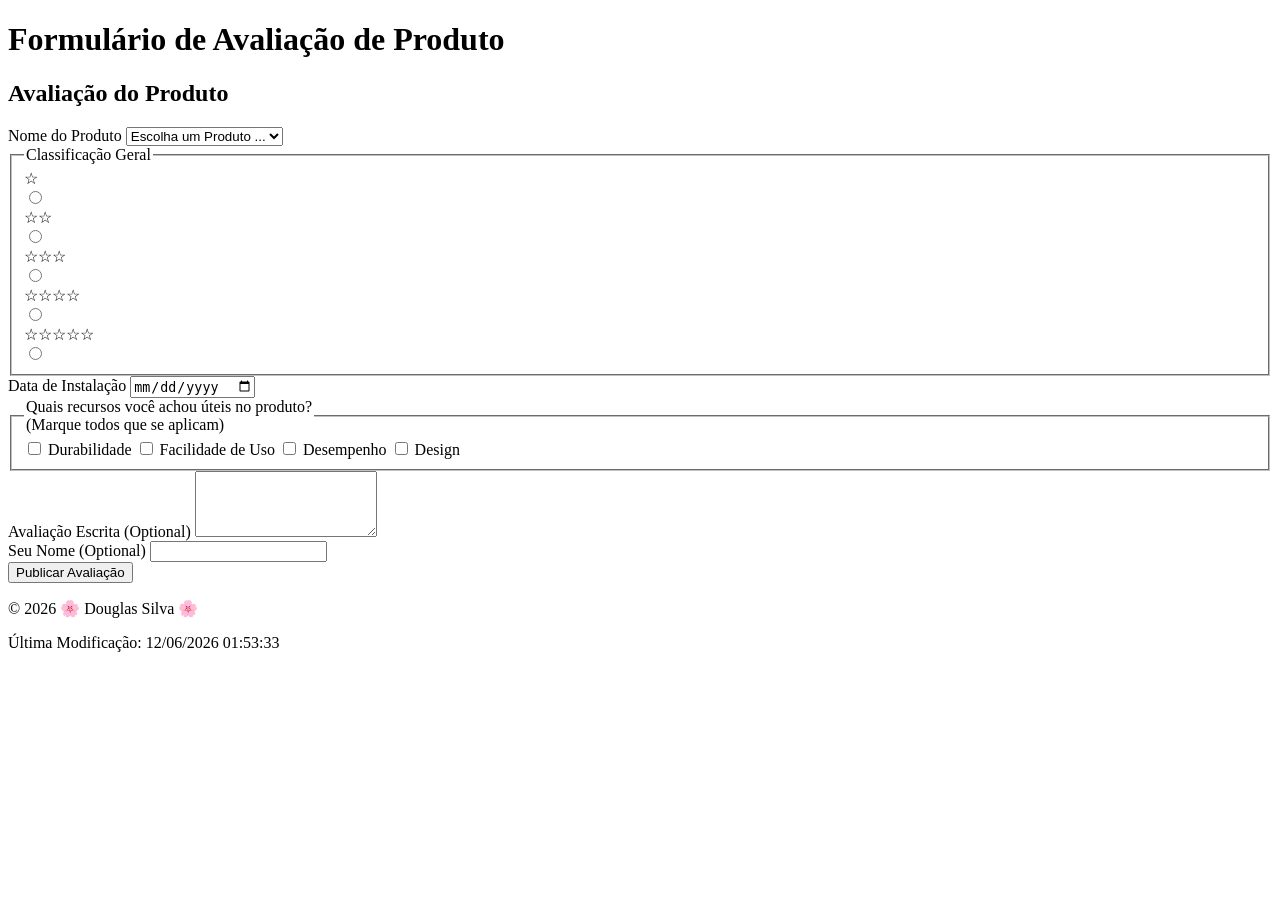
==== formulario.html @ 3a16f37f "alterado" ====
<!DOCTYPE html>
<html lang="pt-BR">

<head>
    <meta charset="UTF-8">
    <meta name="viewport" content="width=device-width, initial-scale=1.0">
    <title>Avaliação do Produto</title>
    <link rel="stylesheet" href="css/form.css">
    <script defer src="js/form.js"></script>
</head>

<body>
    <header>
        <h1>Formulário de Avaliação de Produto</h1>
    </header>
    <main>
        <div class="form-container">
            <h2>Avaliação do Produto</h2>
            <form method="get" action="avaliacao.html">

                <div class="form-group">
                    <label for="product">Nome do Produto</label>
                    <select id="product" name="product" required>
                        <option value="" disabled selected>Escolha um Produto ...</option>
                    </select>
                </div>

                <fieldset class="form-group rating-group">
                    <legend>Classificação Geral</legend>
                    <div class="rating-stars">
                        <label>
                            <div class="star-label">☆</div>
                            <input type="radio" id="star1" name="rating" value="1" required>
                        </label>
                        <label>
                            <div class="star-label">☆☆</div>
                            <input type="radio" id="star2" name="rating" value="2" required>
                        </label>
                        <label>
                            <div class="star-label">☆☆☆</div>
                            <input type="radio" id="star3" name="rating" value="3" required>
                        </label>
                        <label>
                            <div class="star-label">☆☆☆☆</div>
                            <input type="radio" id="star4" name="rating" value="4" required>
                        </label>
                        <label>
                            <div class="star-label">☆☆☆☆☆</div>
                            <input type="radio" id="star5" name="rating" value="5" required>
                        </label>
                    </div>
                </fieldset>

                <div class="form-group">
                    <label for="installation-date">Data de Instalação</label>
                    <input type="date" id="installation-date" name="installation-date" required>
                </div>

                <fieldset class="form-group features-group">
                    <legend>Quais recursos você achou úteis no produto? <br><span>(Marque todos que se aplicam)</span>
                    </legend>

                    <label><input type="checkbox" id="feature-durability" name="features" value="durability">
                        Durabilidade</label>
                    <label><input type="checkbox" id="feature-ease" name="features" value="ease-of-use"> Facilidade de
                        Uso</label>
                    <label><input type="checkbox" id="feature-performance" name="features" value="performance">
                        Desempenho</label>
                    <label><input type="checkbox" id="feature-design" name="features" value="design"> Design</label>
                </fieldset>

                <div class="form-group">
                    <label for="review">Avaliação Escrita <span class="optional">(Optional)</span></label>
                    <textarea id="review" name="review" rows="4"></textarea>
                </div>

                <div class="form-group">
                    <label for="username">Seu Nome <span class="optional">(Optional)</span></label>
                    <input type="text" id="username" name="username">
                </div>

                <div class="form-actions">
                    <input type="submit" value="Publicar Avaliação">
                </div>
            </form>
        </div>
    </main>
    <footer>
        <p>&copy; <span id="currentYear"></span> 🌸 Douglas Silva 🌸</p>
        <p id="lastModified"></p>
    </footer>
    <script>
        document.getElementById('currentYear').textContent = new Date().getFullYear();
        document.getElementById('lastModified').textContent = `Última Modificação: ${document.lastModified}`;
    </script>
</body>

</html>
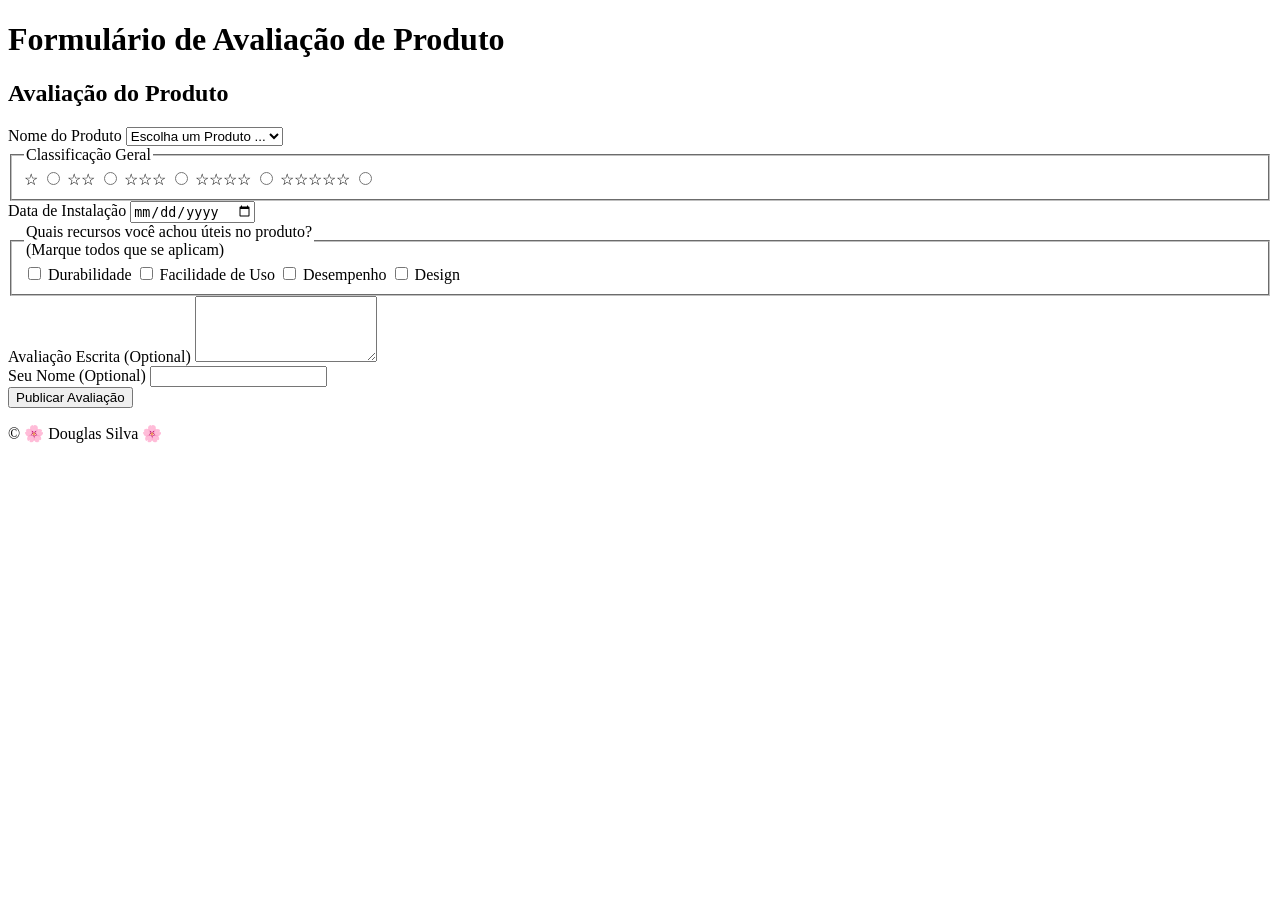
==== commit 7b0ae286: "alterações" ====
--- a/formulario.html
+++ b/formulario.html
@@ -5,6 +5,8 @@
     <meta charset="UTF-8">
     <meta name="viewport" content="width=device-width, initial-scale=1.0">
     <title>Avaliação do Produto</title>
+    <meta name="description" content="Formulário de Avaliação de Produto">
+    <meta name="author" content="Douglas">
     <link rel="stylesheet" href="css/form.css">
     <script defer src="js/form.js"></script>
 </head>
@@ -29,23 +31,23 @@
                     <legend>Classificação Geral</legend>
                     <div class="rating-stars">
                         <label>
-                            <div class="star-label">☆</div>
+                            <span class="star-label">☆</span>
                             <input type="radio" id="star1" name="rating" value="1" required>
                         </label>
                         <label>
-                            <div class="star-label">☆☆</div>
+                            <span class="star-label">☆☆</span>
                             <input type="radio" id="star2" name="rating" value="2" required>
                         </label>
                         <label>
-                            <div class="star-label">☆☆☆</div>
+                            <span class="star-label">☆☆☆</span>
                             <input type="radio" id="star3" name="rating" value="3" required>
                         </label>
                         <label>
-                            <div class="star-label">☆☆☆☆</div>
+                            <span class="star-label">☆☆☆☆</span>
                             <input type="radio" id="star4" name="rating" value="4" required>
                         </label>
                         <label>
-                            <div class="star-label">☆☆☆☆☆</div>
+                            <span class="star-label">☆☆☆☆☆</span>
                             <input type="radio" id="star5" name="rating" value="5" required>
                         </label>
                     </div>
@@ -89,10 +91,7 @@
         <p>&copy; <span id="currentYear"></span> 🌸 Douglas Silva 🌸</p>
         <p id="lastModified"></p>
     </footer>
-    <script>
-        document.getElementById('currentYear').textContent = new Date().getFullYear();
-        document.getElementById('lastModified').textContent = `Última Modificação: ${document.lastModified}`;
-    </script>
+
 </body>
 
 </html>
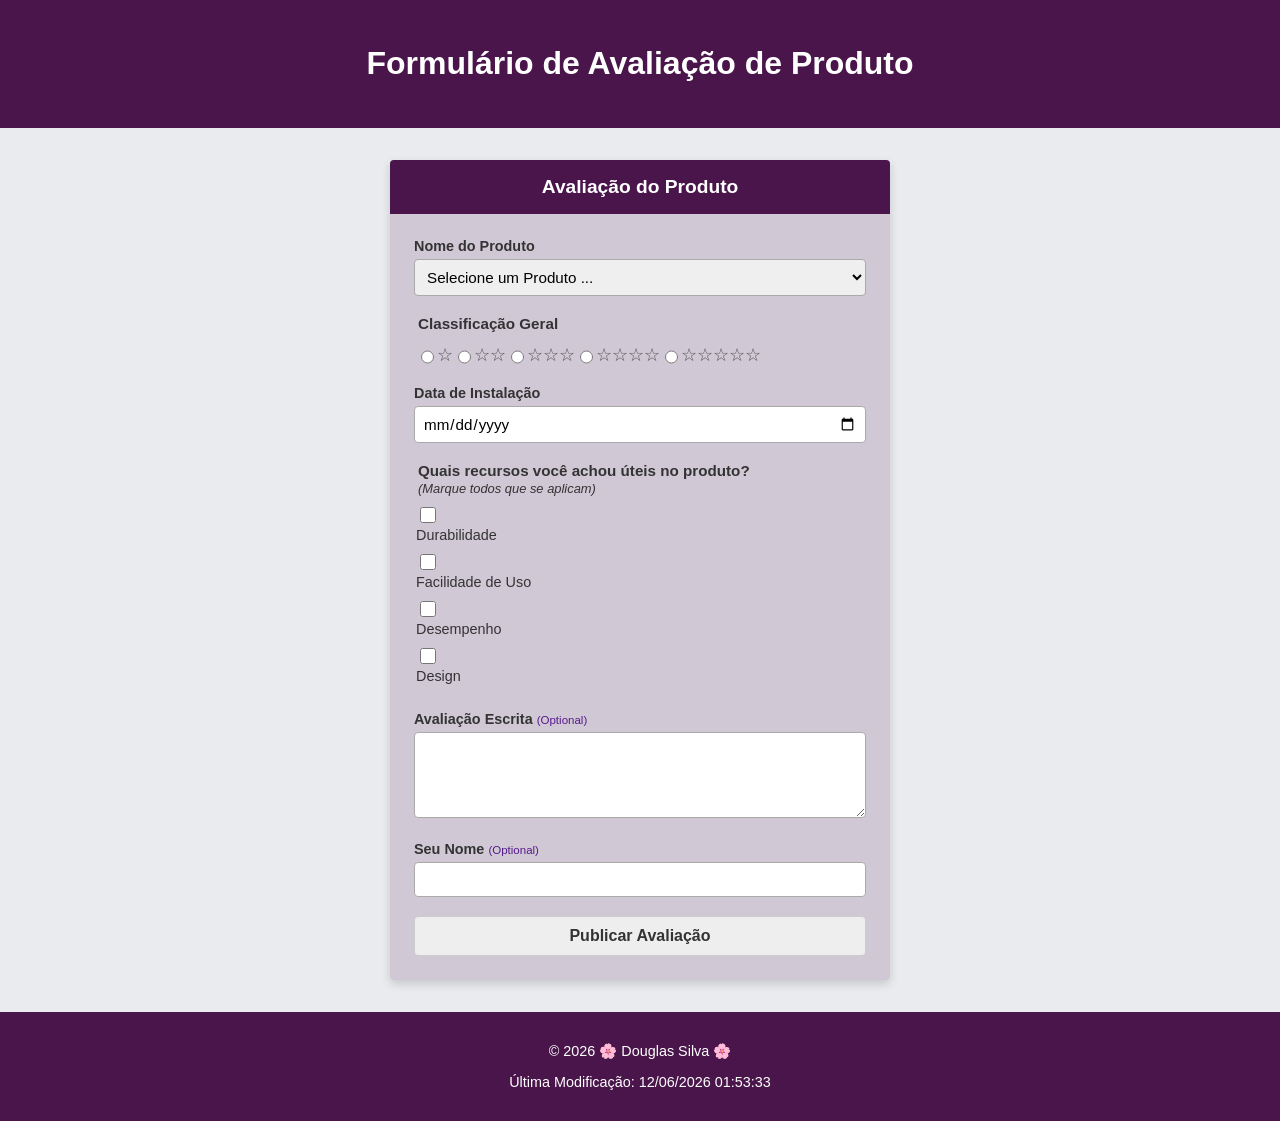
==== commit b263475d: "alterados" ====
--- a/formulario.html
+++ b/formulario.html
@@ -5,7 +5,7 @@
     <meta charset="UTF-8">
     <meta name="viewport" content="width=device-width, initial-scale=1.0">
     <title>Avaliação do Produto</title>
-    <meta name="description" content="Formulário de Avaliação de Produto">
+    <meta name="description" content="Formulário de Avaliação de Produto para a disciplina WDD 131 da Brigham Young University - Idaho">
     <meta name="author" content="Douglas">
     <link rel="stylesheet" href="css/form.css">
     <script defer src="js/form.js"></script>
@@ -23,33 +23,27 @@
                 <div class="form-group">
                     <label for="product">Nome do Produto</label>
                     <select id="product" name="product" required>
-                        <option value="" disabled selected>Escolha um Produto ...</option>
+                        <option value="" disabled selected>Selecione um Produto ...</option>
                     </select>
                 </div>
 
                 <fieldset class="form-group rating-group">
                     <legend>Classificação Geral</legend>
                     <div class="rating-stars">
-                        <label>
-                            <span class="star-label">☆</span>
-                            <input type="radio" id="star1" name="rating" value="1" required>
-                        </label>
-                        <label>
-                            <span class="star-label">☆☆</span>
-                            <input type="radio" id="star2" name="rating" value="2" required>
-                        </label>
-                        <label>
-                            <span class="star-label">☆☆☆</span>
-                            <input type="radio" id="star3" name="rating" value="3" required>
-                        </label>
-                        <label>
-                            <span class="star-label">☆☆☆☆</span>
-                            <input type="radio" id="star4" name="rating" value="4" required>
-                        </label>
-                        <label>
-                            <span class="star-label">☆☆☆☆☆</span>
-                            <input type="radio" id="star5" name="rating" value="5" required>
-                        </label>
+                        <input type="radio" id="star1" name="rating" value="1" required>
+                        <label for="star1" class="star-label">☆</label>
+
+                        <input type="radio" id="star2" name="rating" value="2" required>
+                        <label for="star2" class="star-label">☆☆</label>
+
+                        <input type="radio" id="star3" name="rating" value="3" required>
+                        <label for="star3" class="star-label">☆☆☆</label>
+
+                        <input type="radio" id="star4" name="rating" value="4" required>
+                        <label for="star4" class="star-label">☆☆☆☆</label>
+
+                        <input type="radio" id="star5" name="rating" value="5" required>
+                        <label for="star5" class="star-label">☆☆☆☆☆</label>
                     </div>
                 </fieldset>
 
@@ -62,13 +56,17 @@
                     <legend>Quais recursos você achou úteis no produto? <br><span>(Marque todos que se aplicam)</span>
                     </legend>
 
-                    <label><input type="checkbox" id="feature-durability" name="features" value="durability">
-                        Durabilidade</label>
-                    <label><input type="checkbox" id="feature-ease" name="features" value="ease-of-use"> Facilidade de
-                        Uso</label>
-                    <label><input type="checkbox" id="feature-performance" name="features" value="performance">
-                        Desempenho</label>
-                    <label><input type="checkbox" id="feature-design" name="features" value="design"> Design</label>
+                    <input type="checkbox" id="feature-durability" name="features" value="durability">
+                    <label for="feature-durability">Durabilidade</label>
+                    
+                    <input type="checkbox" id="feature-ease" name="features" value="ease-of-use">
+                    <label for="feature-ease">Facilidade de Uso</label>
+                    
+                    <input type="checkbox" id="feature-performance" name="features" value="performance">
+                    <label for="feature-performance">Desempenho</label>
+                    
+                    <input type="checkbox" id="feature-design" name="features" value="design">
+                    <label for="feature-design">Design</label>
                 </fieldset>
 
                 <div class="form-group">
--- a/css/form.css
+++ b/css/form.css
@@ -0,0 +1,211 @@
+:root {
+    --primary-bg: #4a154b; /* roxo escuro baseado na imagem */
+    --secondary-bg: #d1c8d6; /* fundo acinzentado/lilas claro do form */
+    --body-bg: #e9ebee;
+    --text-dark: #333;
+    --text-light: #fff;
+    --accent: #551A8B;
+}
+
+body {
+    font-family: 'Arial', sans-serif;
+    background-color: var(--body-bg);
+    margin: 0;
+    padding: 0;
+    color: var(--text-dark);
+}
+
+header {
+    background-color: var(--primary-bg);
+    color: var(--text-light);
+    padding: 1.5rem;
+    text-align: center;
+}
+
+footer {
+    background-color: var(--primary-bg);
+    color: var(--text-light);
+    text-align: center;
+    padding: 1rem;
+    margin-top: 2rem;
+    font-size: 0.9em;
+}
+
+main {
+    max-width: 500px;
+    margin: 2rem auto;
+    padding: 0 1rem;
+}
+
+.form-container {
+    background-color: var(--secondary-bg);
+    border-radius: 4px;
+    overflow: hidden;
+    box-shadow: 0 4px 10px rgba(0,0,0,0.15);
+}
+
+.form-container h2 {
+    background-color: var(--primary-bg);
+    color: var(--text-light);
+    margin: 0;
+    padding: 1rem;
+    text-align: center;
+    font-size: 1.2rem;
+}
+
+form {
+    padding: 1.5rem;
+}
+
+.form-group, fieldset {
+    margin-bottom: 1.2rem;
+    border: none;
+    padding: 0;
+}
+
+legend {
+    font-weight: bold;
+    margin-bottom: 0.5rem;
+    font-size: 0.95rem;
+}
+
+legend span {
+    font-weight: normal;
+    font-size: 0.85em;
+    font-style: italic;
+}
+
+label {
+    display: block;
+    margin-bottom: 0.3rem;
+    font-weight: bold;
+    font-size: 0.9rem;
+}
+
+.optional {
+    color: var(--accent);
+    font-size: 0.8em;
+    font-weight: normal;
+}
+
+input[type="text"],
+input[type="date"],
+select,
+textarea {
+    width: 100%;
+    padding: 8px;
+    border: 1px solid #aaa;
+    border-radius: 4px;
+    box-sizing: border-box;
+    font-family: inherit;
+    font-size: 0.95rem;
+}
+
+/* Checkboxes */
+.features-group label {
+    font-weight: normal;
+    display: flex;
+    align-items: center;
+    margin-bottom: 0.5rem;
+    font-size: 0.9rem;
+}
+
+.features-group input[type="checkbox"] {
+    margin-right: 8px;
+    width: 16px;
+    height: 16px;
+}
+
+/* Botão Submit */
+.form-actions {
+    text-align: center;
+    margin-top: 1rem;
+}
+
+input[type="submit"] {
+    background-color: #eee;
+    color: #333;
+    border: 1px solid #ccc;
+    padding: 10px 20px;
+    font-size: 1rem;
+    font-weight: bold;
+    border-radius: 4px;
+    cursor: pointer;
+    transition: background-color 0.2s;
+    width: 100%;
+}
+
+input[type="submit"]:hover {
+    background-color: #ddd;
+}
+
+/* Rating Stars Styles */
+.rating-group {
+    display: flex;
+    flex-direction: column;
+}
+
+.rating-stars {
+    display: flex;
+    justify-content: space-between;
+    align-items: center;
+    width: 100%;
+    max-width: 250px;
+    margin-top: 5px;
+}
+
+.rating-stars label {
+    display: flex;
+    flex-direction: column;
+    align-items: center;
+    cursor: pointer;
+    font-weight: normal;
+    margin: 0;
+}
+
+.star-label {
+    font-size: 1.1rem;
+    color: #555;
+    margin-bottom: 5px;
+}
+
+.rating-stars input[type="radio"] {
+    width: 18px;
+    height: 18px;
+    cursor: pointer;
+    accent-color: var(--accent);
+}
+
+/* Estilos da pagina de confirmação */
+.confirmation-message .confirmation-content {
+    padding: 2rem;
+    text-align: center;
+}
+
+.confirmation-message p {
+    font-size: 1.1rem;
+    margin-bottom: 1rem;
+}
+
+.back-link {
+    display: inline-block;
+    margin-top: 1rem;
+    padding: 10px 15px;
+    background-color: var(--primary-bg);
+    color: var(--text-light);
+    text-decoration: none;
+    border-radius: 4px;
+    font-weight: bold;
+}
+
+.back-link:hover {
+    background-color: var(--accent);
+}
+
+/* Media Query */
+@media screen and (max-width: 600px) {
+    main {
+        margin: 1rem auto;
+        padding: 0 0.5rem;
+    }
+}
